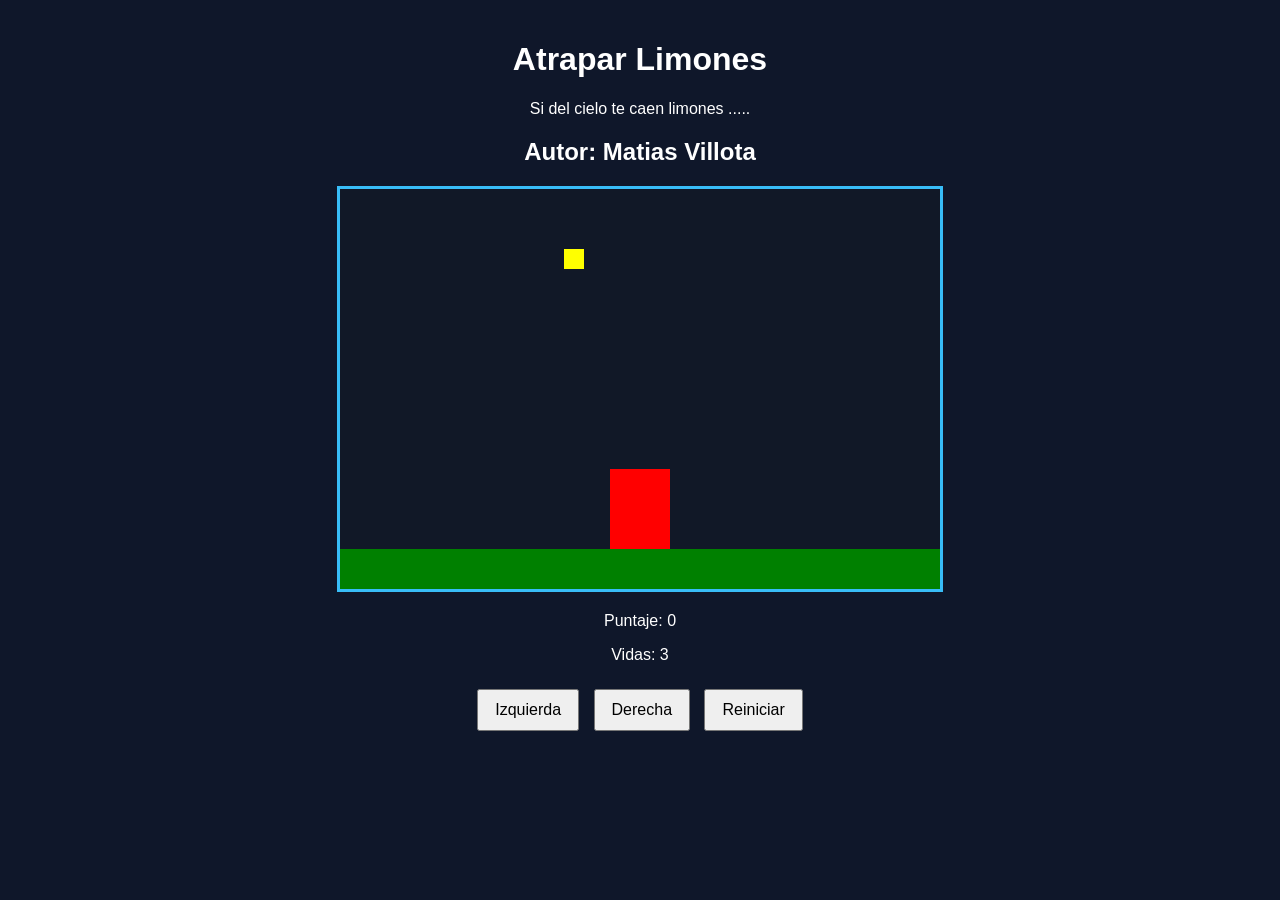
==== index.html @ 0a4344ae "renombre html" ====
<!DOCTYPE html>
<html>
<head>
  <title>Caza Limones</title>
  <link rel="stylesheet" href="limones.css"/>
  <script src="utils.js"></script>
</head>
<body onload="dibujar();">
  <div class="contenedor">
    <h1>Atrapar Limones</h1>
    <p>Si del cielo te caen limones ..... </p>
    <h2>Autor: Matias Villota</h2>
    <canvas id="areaJuego" width="600" height="400"></canvas>
    <div class="panel">
      <p>Puntaje: <span id="txtPuntaje">0</span></p>
      <p>Vidas: <span id="txtVidas">3</span></p>
    </div>
    <div class="botones">
      <button onclick="moverIzquierda();">Izquierda</button>
      <button onclick="moverDerecha();">Derecha</button>
      <button onclick="reiniciar();">Reiniciar</button>
    </div>
  </div>
  <script src="limones.js"></script>
</body>
</html>
---- limones.css ----
body {
  font-family: Arial, sans-serif;
  background-color: #0f172a;
  color: white;
  text-align: center;
  margin: 0;
  padding: 20px;
}

.contenedor {
  max-width: 800px;
  margin: 0 auto;
}

canvas {
  background-color: #111827;
  border: 3px solid #38bdf8;
  display: block;
  margin: 20px auto;
}

.panel {
  margin: 20px 0;
}

.botones button {
  margin: 5px;
  padding: 10px 16px;
  font-size: 16px;
  cursor: pointer;
}
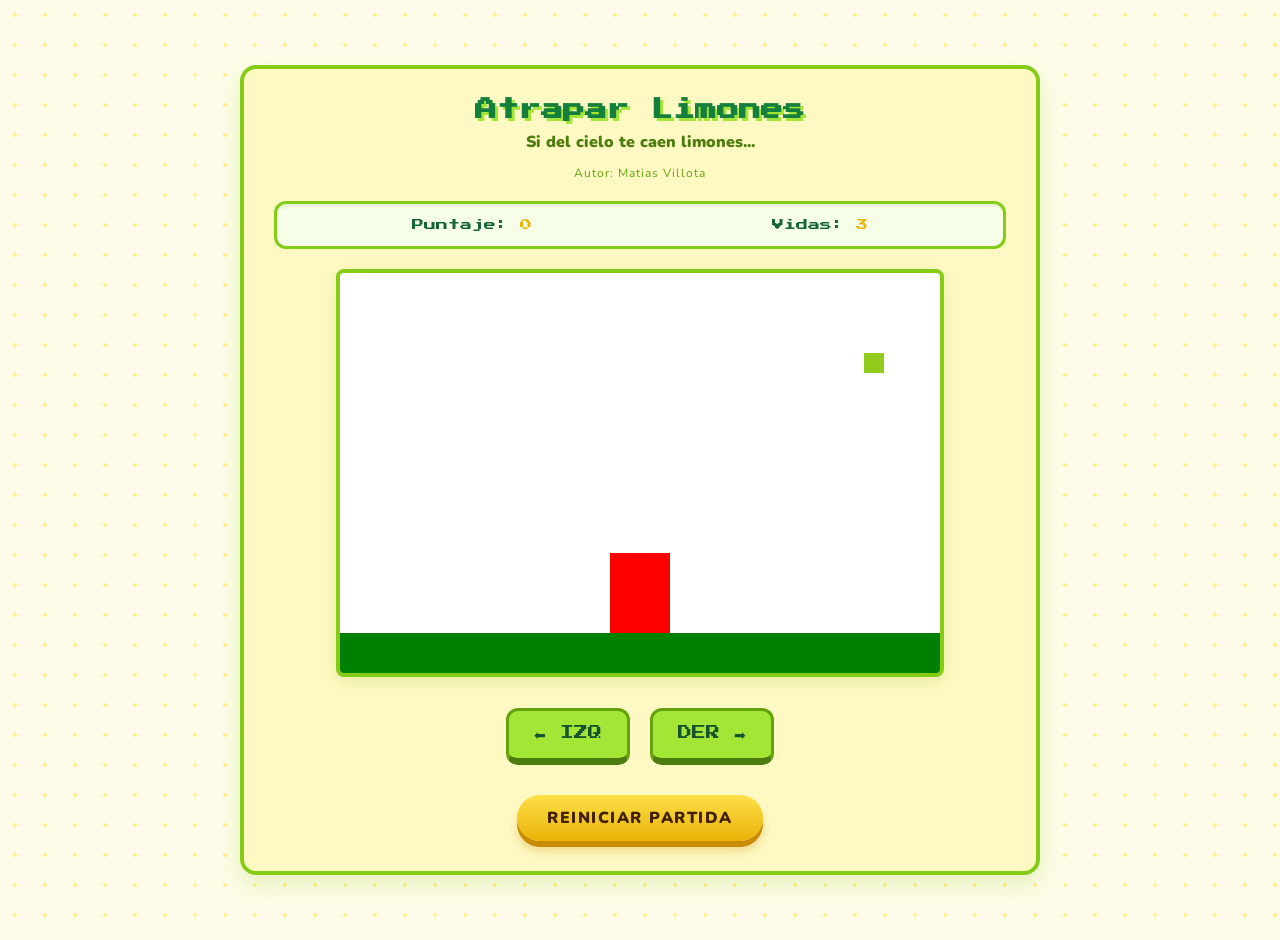
==== commit b1f59358: "cambio de estilos" ====
--- a/index.html
+++ b/index.html
@@ -1,26 +1,44 @@
 <!DOCTYPE html>
-<html>
+<html lang="es">
 <head>
+  <meta charset="UTF-8">
+  <meta name="viewport" content="width=device-width, initial-scale=1.0">
   <title>Caza Limones</title>
   <link rel="stylesheet" href="limones.css"/>
   <script src="utils.js"></script>
 </head>
 <body onload="dibujar();">
-  <div class="contenedor">
-    <h1>Atrapar Limones</h1>
-    <p>Si del cielo te caen limones ..... </p>
-    <h2>Autor: Matias Villota</h2>
-    <canvas id="areaJuego" width="600" height="400"></canvas>
+  
+  <div class="contenedor game-container">
+    <header>
+      <h1>Atrapar Limones</h1>
+      <p class="subtitulo">Si del cielo te caen limones...</p>
+      <p class="autor">Autor: Matias Villota</p>
+    </header>
+
     <div class="panel">
-      <p>Puntaje: <span id="txtPuntaje">0</span></p>
-      <p>Vidas: <span id="txtVidas">3</span></p>
+      <div class="marcador">
+        <span>Puntaje: <span id="txtPuntaje" class="valor">0</span></span>
+      </div>
+      <div class="marcador">
+        <span>Vidas: <span id="txtVidas" class="valor">3</span></span>
+      </div>
     </div>
-    <div class="botones">
-      <button onclick="moverIzquierda();">Izquierda</button>
-      <button onclick="moverDerecha();">Derecha</button>
-      <button onclick="reiniciar();">Reiniciar</button>
+
+    <div class="canvas-wrapper">
+      <canvas id="areaJuego" width="600" height="400"></canvas>
+    </div>
+
+    <div class="controles-accion">
+      <button class="btn-dir" onclick="moverIzquierda();">⬅ IZQ</button>
+      <button class="btn-dir" onclick="moverDerecha();">DER ➡</button>
+    </div>
+
+    <div class="menu-acciones">
+      <button class="btn-reiniciar" onclick="reiniciar();">REINICIAR PARTIDA</button>
     </div>
   </div>
+
   <script src="limones.js"></script>
 </body>
 </html>
--- a/limones.css
+++ b/limones.css
@@ -1,31 +1,143 @@
+@import url('https://fonts.googleapis.com/css2?family=Press+Start+2P&family=Nunito:wght@700;900&display=swap');
+
 body {
-  font-family: Arial, sans-serif;
-  background-color: #0f172a;
-  color: white;
-  text-align: center;
+  display: flex;
+  justify-content: center;
+  align-items: center;
+  min-height: 100vh;
+  /* Fondo amarillo pastel con un patrón de puntos suaves */
+  background-color: #fefce8; 
+  background-image: radial-gradient(#fef08a 2px, transparent 2px);
+  background-size: 30px 30px;
+  font-family: 'Nunito', sans-serif;
   margin: 0;
   padding: 20px;
+  color: #166534; /* Texto verde oscuro */
 }
 
-.contenedor {
+.contenedor.game-container {
+  background: #fef9c3; /* Contenedor en un amarillo un poco más sólido */
+  padding: 30px;
+  border: 4px solid #84cc16; /* Borde verde lima */
+  border-radius: 16px;
+  box-shadow: 0 10px 25px rgba(132, 204, 22, 0.2);
+  text-align: center;
   max-width: 800px;
-  margin: 0 auto;
+  width: 100%;
+  box-sizing: border-box;
+}
+
+header h1 {
+  font-family: 'Press Start 2P', cursive;
+  color: #15803d;
+  font-size: 22px;
+  margin-top: 0;
+  margin-bottom: 10px;
+  text-shadow: 3px 3px 0px #a3e635; /* Sombra estilo retro */
+}
+
+.subtitulo {
+  font-weight: 900;
+  font-size: 16px;
+  color: #4d7c0f;
+  margin: 0 0 5px 0;
+}
+
+.autor {
+  color: #65a30d;
+  font-size: 12px;
+  margin-bottom: 20px;
+  letter-spacing: 1px;
+}
+
+/* Panel de Puntuación y Vidas */
+.panel {
+  display: flex;
+  justify-content: space-around;
+  background: #f7fee7;
+  padding: 15px;
+  border: 3px solid #84cc16;
+  border-radius: 12px;
+  margin-bottom: 20px;
+  font-family: 'Press Start 2P', cursive;
+  font-size: 12px;
+  color: #166534;
+  box-shadow: inset 0 3px 0 rgba(0,0,0,0.05);
+}
+
+.valor {
+  color: #eab308; /* Números en color oro/limón oscuro */
+}
+
+/* Canvas */
+.canvas-wrapper {
+  position: relative;
+  display: inline-block;
+  max-width: 100%;
 }
 
 canvas {
-  background-color: #111827;
-  border: 3px solid #38bdf8;
+  background: #ffffff;
+  border: 4px solid #84cc16;
+  border-radius: 8px;
+  box-shadow: 0 5px 15px rgba(101, 163, 13, 0.15);
   display: block;
-  margin: 20px auto;
+  margin: 0 auto;
+  max-width: 100%; /* Evita que el canvas se desborde en pantallas pequeñas */
 }
 
-.panel {
-  margin: 20px 0;
+/* Controles de Movimiento */
+.controles-accion {
+  margin-top: 25px;
+  display: flex;
+  justify-content: center;
+  gap: 20px;
 }
 
-.botones button {
-  margin: 5px;
-  padding: 10px 16px;
+.btn-dir {
+  font-family: 'Press Start 2P', cursive;
+  font-size: 14px;
+  padding: 15px 25px;
+  background: #a3e635; /* Verde lima brillante */
+  color: #14532d;
+  border: 3px solid #65a30d;
+  border-bottom: 7px solid #4d7c0f; /* Efecto de botón 3D mecánico */
+  border-radius: 12px;
+  cursor: pointer;
+  transition: all 0.1s;
+}
+
+.btn-dir:active {
+  border-bottom: 3px solid #4d7c0f;
+  transform: translateY(4px); /* El botón baja al presionarlo */
+}
+
+/* Botón de Reinicio Especial */
+.menu-acciones {
+  margin-top: 30px;
+}
+
+.btn-reiniciar {
+  font-family: 'Nunito', sans-serif;
+  font-weight: 900;
   font-size: 16px;
+  background: linear-gradient(180deg, #fde047 0%, #eab308 100%);
+  color: #422006;
+  border: none;
+  border-radius: 25px; /* Forma de píldora */
+  padding: 12px 30px;
   cursor: pointer;
+  box-shadow: 0 6px 0 #ca8a04, 0 10px 10px rgba(202, 138, 4, 0.3);
+  text-transform: uppercase;
+  letter-spacing: 1.5px;
+  transition: all 0.1s ease;
+}
+
+.btn-reiniciar:hover {
+  background: linear-gradient(180deg, #fef08a 0%, #fde047 100%);
+}
+
+.btn-reiniciar:active {
+  transform: translateY(6px); /* El botón baja suavemente al presionarlo */
+  box-shadow: 0 0px 0 #ca8a04, 0 2px 5px rgba(202, 138, 4, 0.3);
 }
